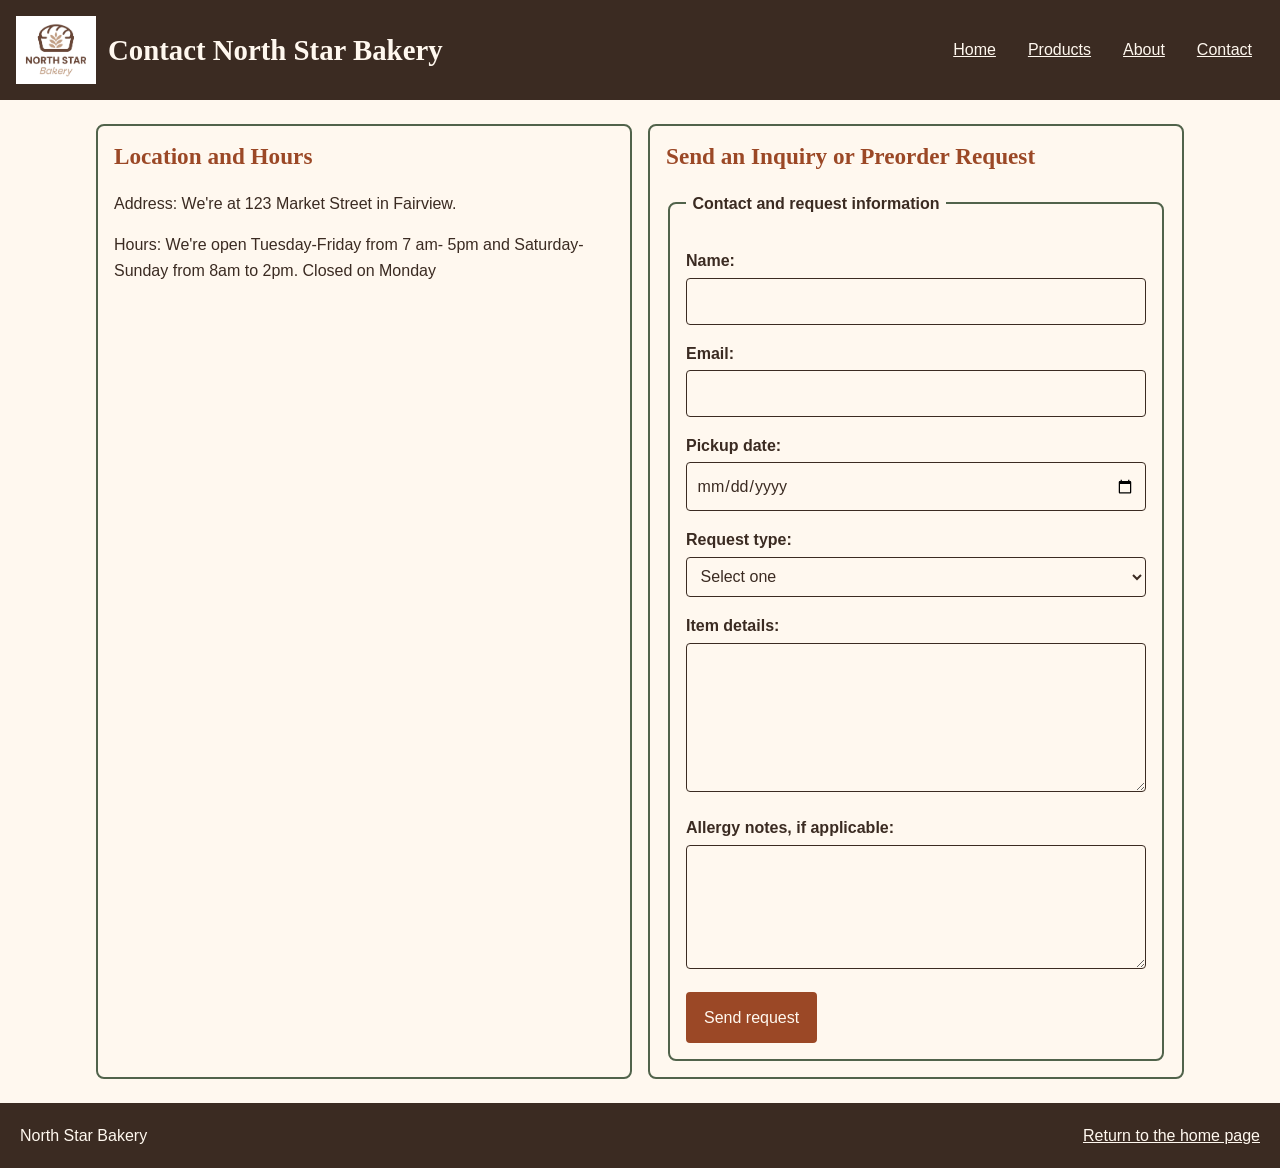
==== contact.html @ 38f05c44 "Add bakery website pages and styling." ====
<!DOCTYPE html>
<html lang="en">
<head>
    <meta charset="UTF-8">
    <meta name="viewport" content="width=device-width, initial-scale=1.0">
    <link rel="stylesheet" href="styles.css">
    <title>North Star Bakery | Contact</title>
</head>
<body>
    <header>
        <img src="assets/bakery-logo_c.png" alt="North Star Bakery logo">
        <h1>Contact North Star Bakery</h1>
        <nav aria-label="Main navigation">
            <ul>
                <li><a href="index.html">Home</a></li>
                <li><a href="products.html">Products</a></li>
                <li><a href="about.html">About</a></li>
                <li><a href="contact.html">Contact</a></li>
            </ul>
        </nav>
    </header>

    <main>
        <section>
            <h2>Location and Hours</h2>
            <p>Address: We're at 123 Market Street in Fairview.</p>
            <p>Hours: We're open Tuesday-Friday from 7 am- 5pm and Saturday-Sunday from 8am to 2pm. Closed on Monday</p>
        </section>

        <section>
            <h2>Send an Inquiry or Preorder Request</h2>
            <form action="#" method="post">
                <fieldset>
                    <legend>Contact and request information</legend>

                    <p>
                        <label for="name">Name:</label>
                        <input type="text" id="name" name="name" autocomplete="name" required>
                    </p>

                    <p>
                        <label for="email">Email:</label>
                        <input type="email" id="email" name="email" autocomplete="email" required>
                    </p>

                    <p>
                        <label for="pickup-date">Pickup date:</label>
                        <input type="date" id="pickup-date" name="pickup-date" required>
                    </p>

                    <p>
                        <label for="request-type">Request type:</label>
                        <select id="request-type" name="request-type" required>
                            <option value="">Select one</option>
                            <option value="preorder">Preorder</option>
                            <option value="question">General question</option>
                        </select>
                    </p>

                    <p>
                        <label for="item-details">Item details:</label>
                        <textarea id="item-details" name="item-details" rows="5" required></textarea>
                    </p>

                    <p>
                        <label for="allergy-notes">Allergy notes, if applicable:</label>
                        <textarea id="allergy-notes" name="allergy-notes" rows="4"></textarea>
                    </p>

                    <button type="submit">Send request</button>
                </fieldset>
            </form>
        </section>
    </main>

    <footer>
        <p>North Star Bakery</p>
        <p><a href="index.html">Return to the home page</a></p>
    </footer>
</body>
</html>
---- styles.css ----
:root {
    --cream: #fff8ef;
    --brown: #3b2b22;
    --rust: #9b4826;
    --sage: #51634b;
}

* {
    box-sizing: border-box;
}

body {
    margin: 0;
    background-color: var(--cream);
    color: var(--brown);
    font-family: Arial, sans-serif;
    line-height: 1.6;
}

header {
    display: flex;
    flex-direction: column;
    align-items: center;
    gap: 0.75rem;
    padding: 1rem;
    background-color: var(--brown);
    color: var(--cream);
    text-align: center;
}

header img {
    width: 5rem;
    height: auto;
}

header h1 {
    margin: 0;
    font-family: Georgia, serif;
    font-size: 1.8rem;
}

nav ul {
    display: flex;
    flex-wrap: wrap;
    justify-content: center;
    gap: 0.5rem;
    margin: 0;
    padding: 0;
    list-style: none;
}

nav a {
    display: inline-block;
    padding: 0.5rem 0.75rem;
    border-radius: 0.25rem;
    color: var(--cream);
    text-decoration: underline;
}

nav a:hover,
nav a:focus-visible {
    background-color: var(--rust);
}

main {
    display: flex;
    flex-direction: column;
    gap: 1rem;
    width: min(68rem, calc(100% - 2rem));
    margin: 0 auto;
    padding: 1.5rem 0;
}

main > section {
    padding: 1rem;
    border: 2px solid var(--sage);
    border-radius: 0.5rem;
}

h2 {
    margin-top: 0;
    color: var(--rust);
    font-family: Georgia, serif;
    font-size: 1.45rem;
    line-height: 1.25;
}

p {
    max-width: 65ch;
}

a {
    color: var(--rust);
}

main img,
main video {
    display: block;
    max-width: 100%;
    height: auto;
}

main picture img {
    width: 100%;
}

figure {
    margin: 1rem 0;
}

figcaption {
    margin-top: 0.5rem;
}

video {
    width: 100%;
    border: 2px solid var(--sage);
    border-radius: 0.5rem;
}

fieldset {
    min-width: 0;
    padding: 1rem;
    border: 2px solid var(--sage);
    border-radius: 0.5rem;
}

legend {
    padding: 0 0.4rem;
    font-weight: bold;
}

label {
    display: block;
    margin-bottom: 0.25rem;
    font-weight: bold;
}

input,
select,
textarea {
    width: 100%;
    max-width: 35rem;
    padding: 0.6rem;
    border: 1px solid var(--brown);
    border-radius: 0.25rem;
    background-color: var(--cream);
    color: var(--brown);
    font: inherit;
}

textarea {
    resize: vertical;
}

button {
    padding: 0.65rem 1rem;
    border: 2px solid var(--rust);
    border-radius: 0.25rem;
    background-color: var(--rust);
    color: var(--cream);
    font: inherit;
    cursor: pointer;
}

button:hover,
button:focus-visible {
    background-color: var(--brown);
    border-color: var(--brown);
}

a:focus-visible,
input:focus-visible,
select:focus-visible,
textarea:focus-visible,
button:focus-visible {
    outline: 3px solid var(--sage);
    outline-offset: 3px;
}

footer {
    display: flex;
    flex-direction: column;
    align-items: center;
    gap: 0.25rem;
    padding: 1rem;
    background-color: var(--brown);
    color: var(--cream);
    text-align: center;
}

footer p {
    margin: 0.25rem;
}

footer a {
    color: var(--cream);
}

@media (min-width: 48rem) {
    header {
        flex-direction: row;
        flex-wrap: wrap;
        justify-content: space-between;
        text-align: left;
    }

    header h1 {
        margin-right: auto;
    }

    nav ul {
        justify-content: flex-end;
    }

    main {
        flex-direction: row;
        flex-wrap: wrap;
        align-items: stretch;
    }

    main > section {
        flex: 1 1 calc(50% - 1rem);
        min-width: 17rem;
    }

    main > p,
    main > a,
    main > img {
        flex: 1 1 100%;
    }

    footer {
        flex-direction: row;
        justify-content: space-between;
    }
}
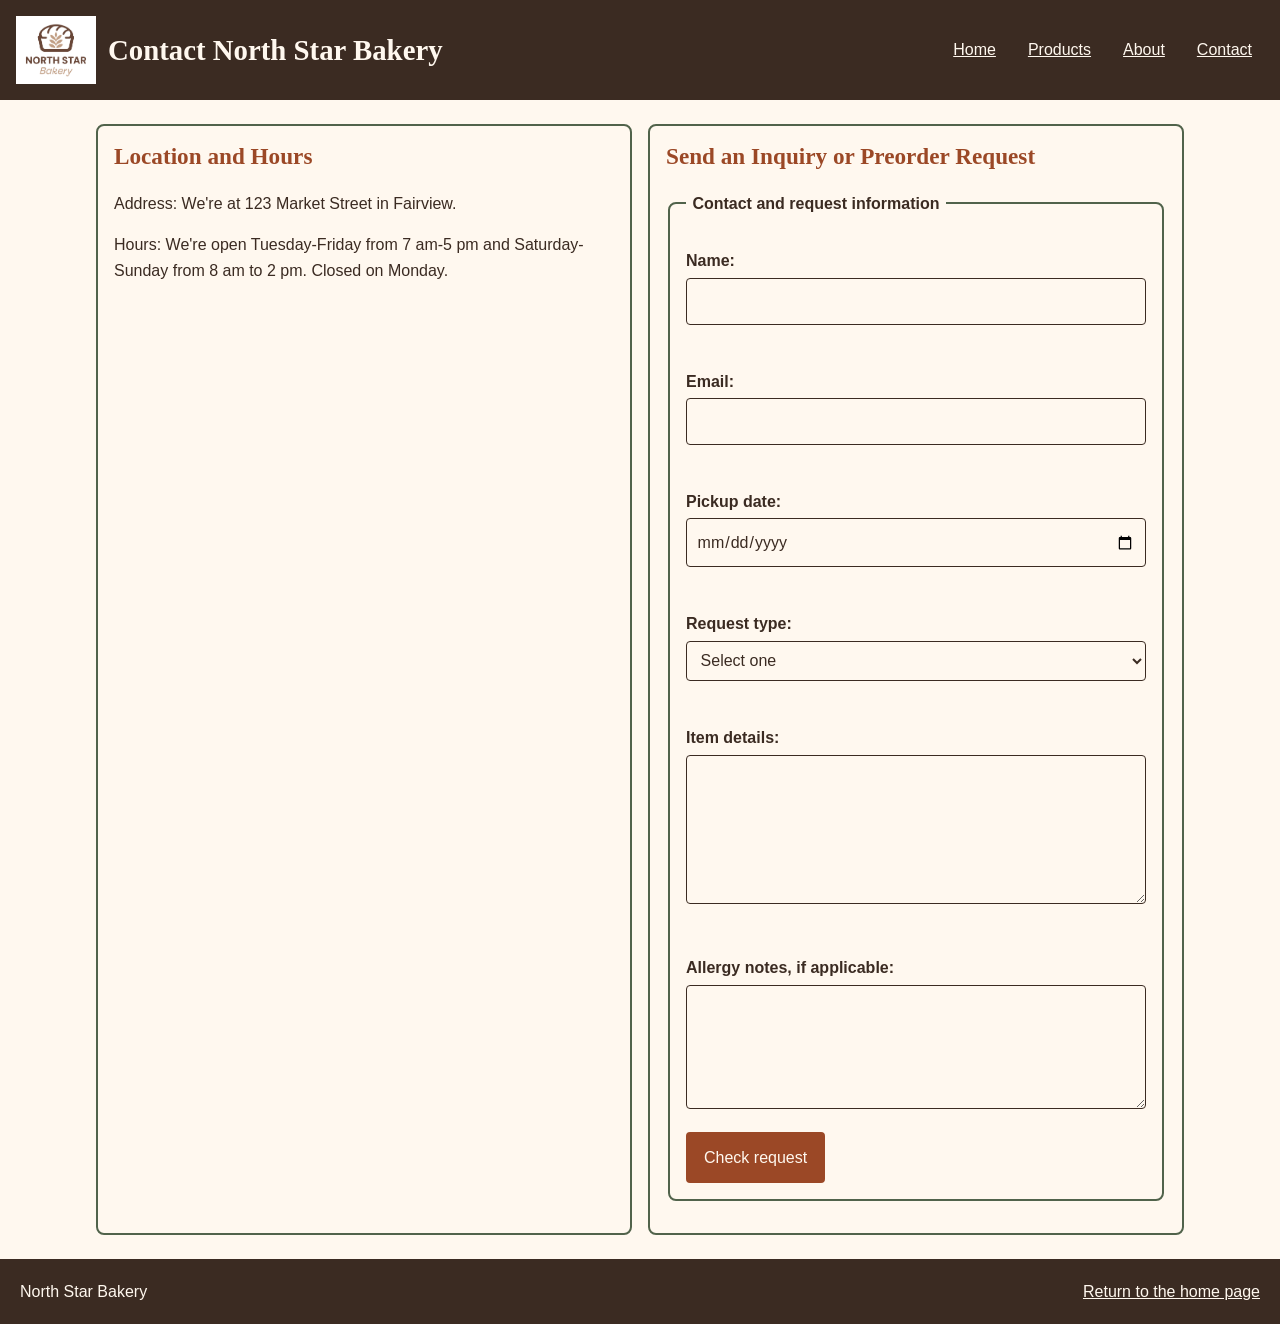
==== commit b9e8a144: "This edit adds the interactive buttons and automatic updates to the pages. Along with the addition o" ====
--- a/contact.html
+++ b/contact.html
@@ -4,6 +4,7 @@
     <meta charset="UTF-8">
     <meta name="viewport" content="width=device-width, initial-scale=1.0">
     <link rel="stylesheet" href="styles.css">
+    <script src="script.js" defer></script>
     <title>North Star Bakery | Contact</title>
 </head>
 <body>
@@ -24,42 +25,59 @@
         <section>
             <h2>Location and Hours</h2>
             <p>Address: We're at 123 Market Street in Fairview.</p>
-            <p>Hours: We're open Tuesday-Friday from 7 am- 5pm and Saturday-Sunday from 8am to 2pm. Closed on Monday</p>
+            <p>Hours: We're open Tuesday-Friday from 7 am-5 pm and Saturday-Sunday from 8 am to 2 pm. Closed on Monday.</p>
         </section>
 
         <section>
             <h2>Send an Inquiry or Preorder Request</h2>
-            <form action="#" method="post">
+            <form id="contact-form" action="#" method="post" novalidate>
                 <fieldset>
                     <legend>Contact and request information</legend>
 
                     <p>
                         <label for="name">Name:</label>
-                        <input type="text" id="name" name="name" autocomplete="name" required>
+                        <input type="text" id="name" name="name"
+                               autocomplete="name" required
+                               aria-describedby="name-error" aria-invalid="false">
+                        <span class="field-error" id="name-error" aria-live="polite"></span>
                     </p>
 
                     <p>
                         <label for="email">Email:</label>
-                        <input type="email" id="email" name="email" autocomplete="email" required>
+                        <input type="email" id="email" name="email"
+                               autocomplete="email" required
+                               aria-describedby="email-error" aria-invalid="false">
+                        <span class="field-error" id="email-error" aria-live="polite"></span>
                     </p>
 
                     <p>
                         <label for="pickup-date">Pickup date:</label>
-                        <input type="date" id="pickup-date" name="pickup-date" required>
+                        <input type="date" id="pickup-date" name="pickup-date"
+                               required aria-describedby="pickup-date-error"
+                               aria-invalid="false">
+                        <span class="field-error" id="pickup-date-error" aria-live="polite"></span>
                     </p>
 
                     <p>
                         <label for="request-type">Request type:</label>
-                        <select id="request-type" name="request-type" required>
+                        <select id="request-type" name="request-type" required
+                                aria-describedby="request-type-error request-type-note"
+                                aria-invalid="false">
                             <option value="">Select one</option>
                             <option value="preorder">Preorder</option>
                             <option value="question">General question</option>
                         </select>
+                        <span class="field-error" id="request-type-error" aria-live="polite"></span>
+                        <span class="field-note" id="request-type-note" aria-live="polite"></span>
                     </p>
 
                     <p>
                         <label for="item-details">Item details:</label>
-                        <textarea id="item-details" name="item-details" rows="5" required></textarea>
+                        <textarea id="item-details" name="item-details" rows="5"
+                                  minlength="10" required
+                                  aria-describedby="item-details-error"
+                                  aria-invalid="false"></textarea>
+                        <span class="field-error" id="item-details-error" aria-live="polite"></span>
                     </p>
 
                     <p>
@@ -67,8 +85,10 @@
                         <textarea id="allergy-notes" name="allergy-notes" rows="4"></textarea>
                     </p>
 
-                    <button type="submit">Send request</button>
+                    <button type="submit">Check request</button>
                 </fieldset>
+
+                <p id="form-status" class="form-status" aria-live="polite"></p>
             </form>
         </section>
     </main>
--- a/styles.css
+++ b/styles.css
@@ -234,4 +234,38 @@
         flex-direction: row;
         justify-content: space-between;
     }
+}
+.favorite-button {
+    margin-top: 0.5rem;
+}
+
+#favorite-list {
+    padding-left: 1.5rem;
+}
+
+#favorite-list li {
+    margin: 0.25rem 0;
+}
+
+.field-error {
+    display: block;
+    min-height: 1.5em;
+    margin-top: 0.25rem;
+    color: var(--rust);
+    font-weight: bold;
+}
+
+.field-note {
+    display: block;
+    margin-top: 0.25rem;
+    color: var(--sage);
+}
+
+.form-status {
+    color: var(--sage);
+    font-weight: bold;
+}
+
+[aria-invalid="true"] {
+    border: 2px solid var(--rust);
 }
